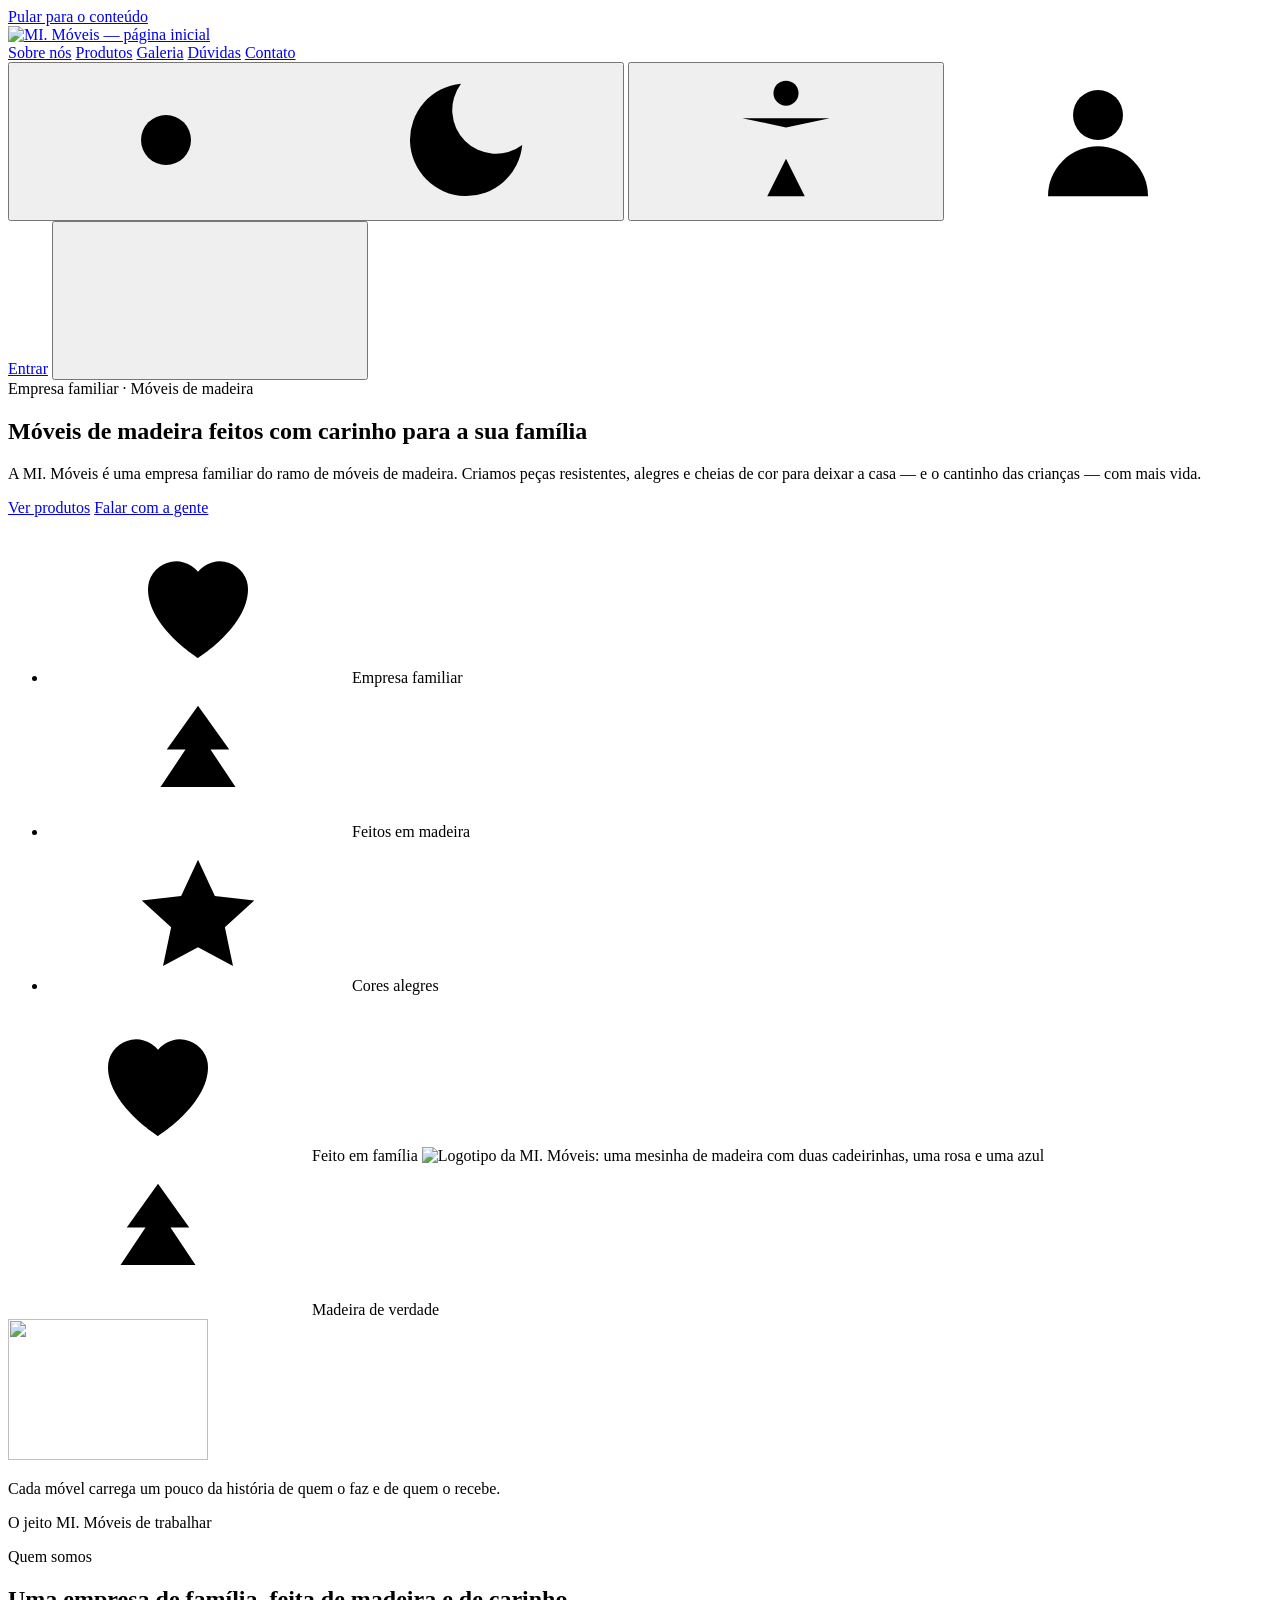
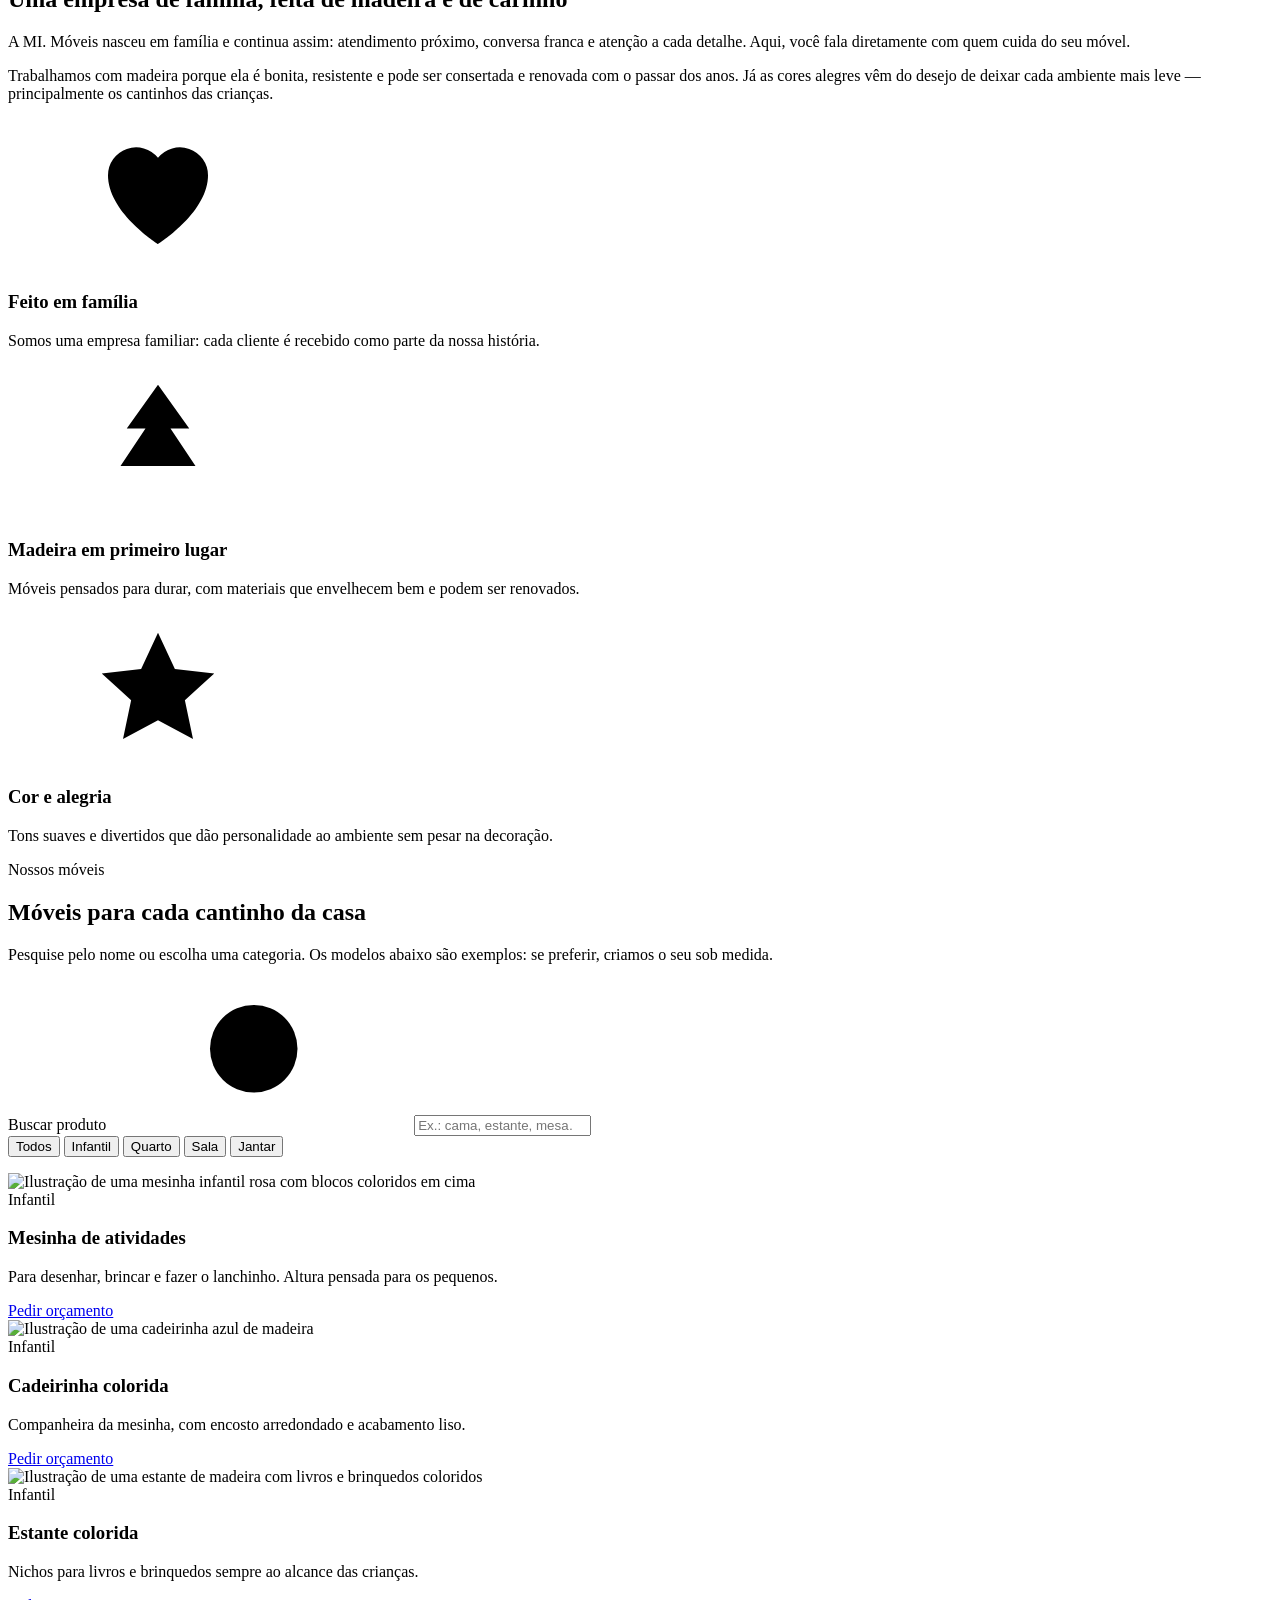
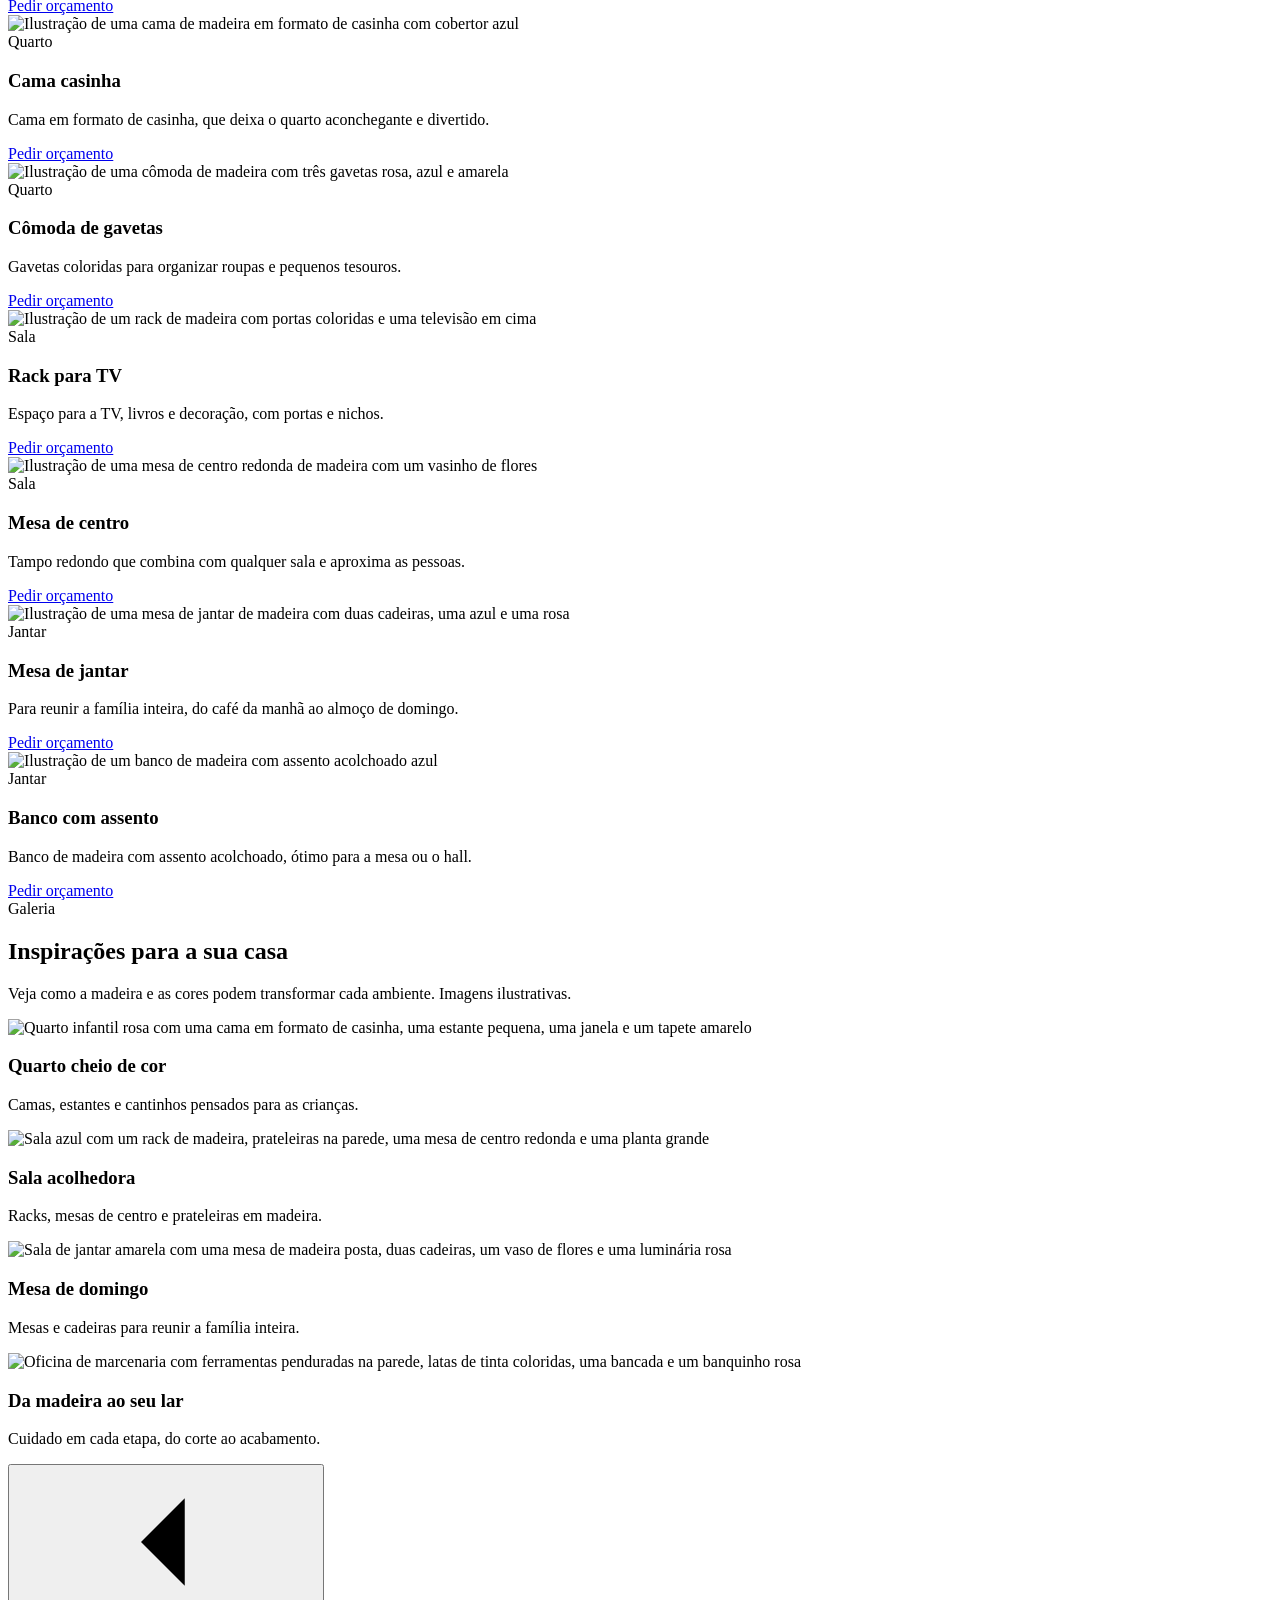
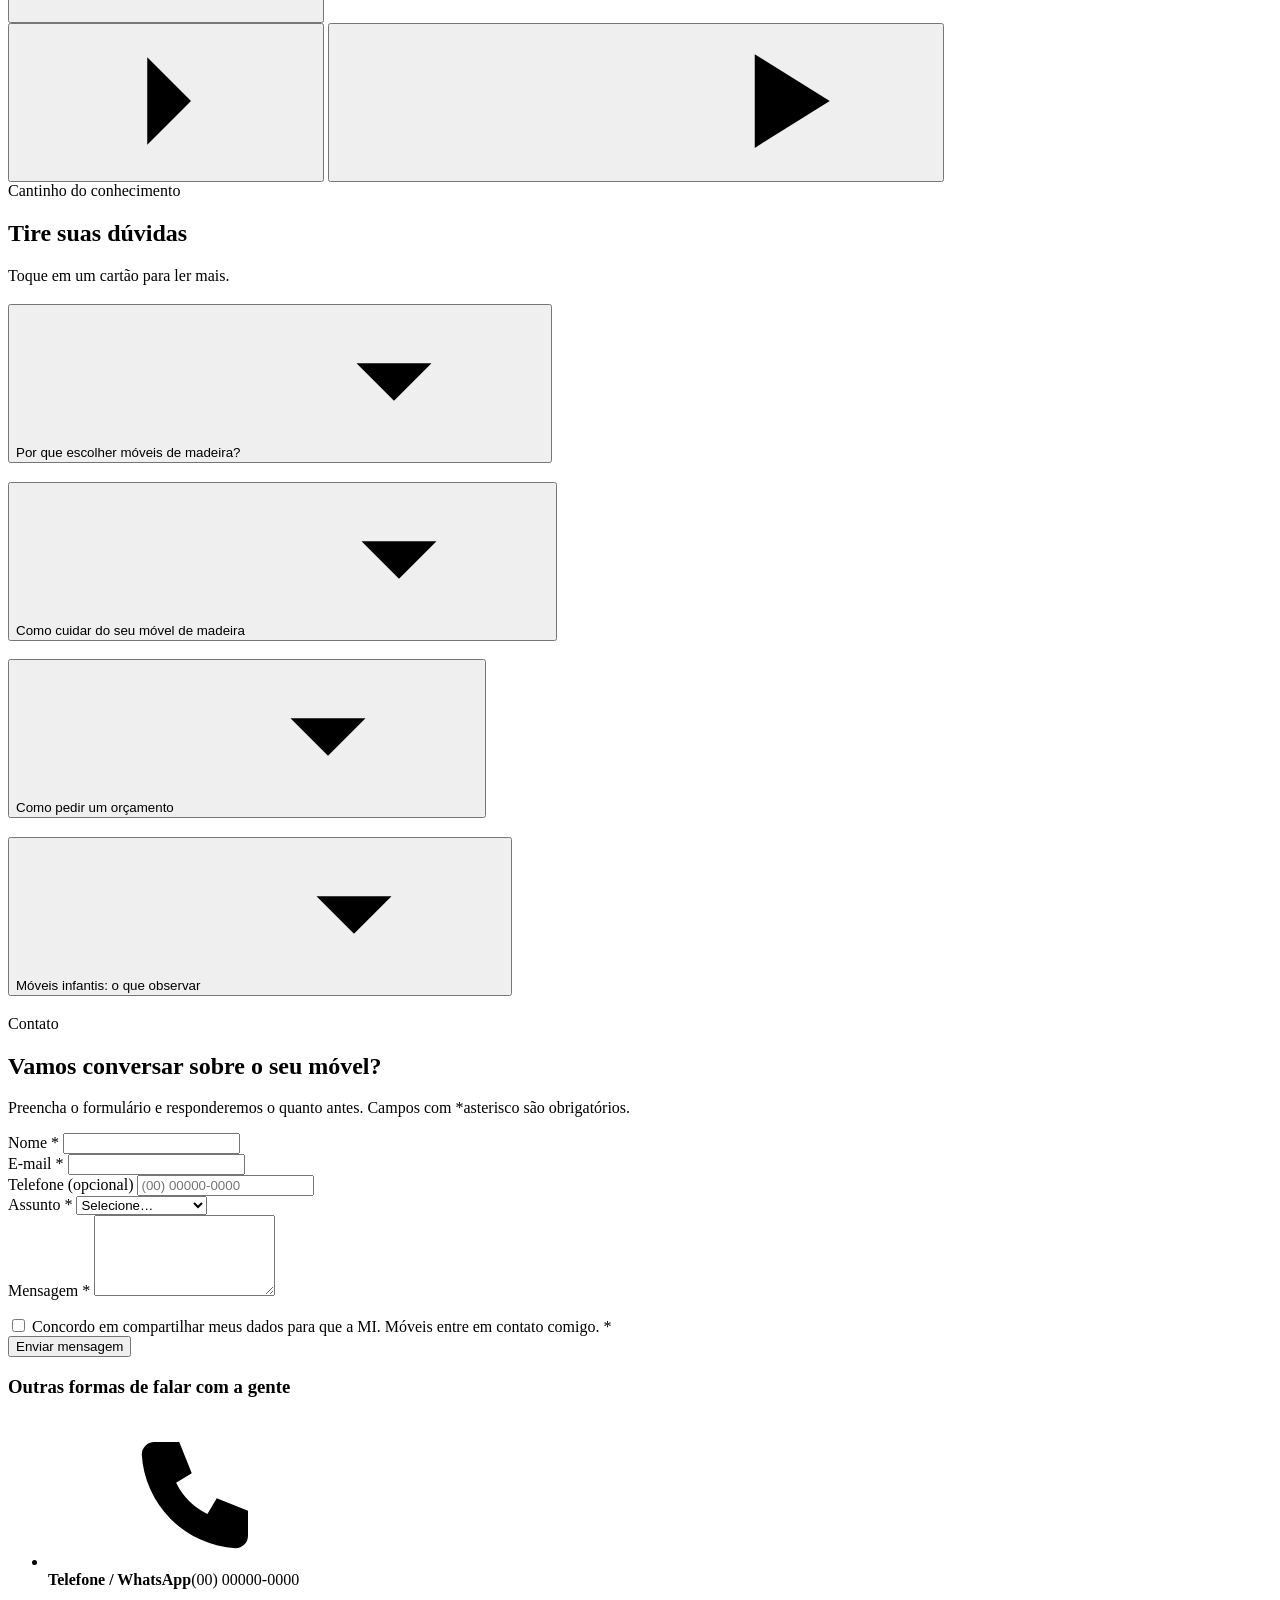
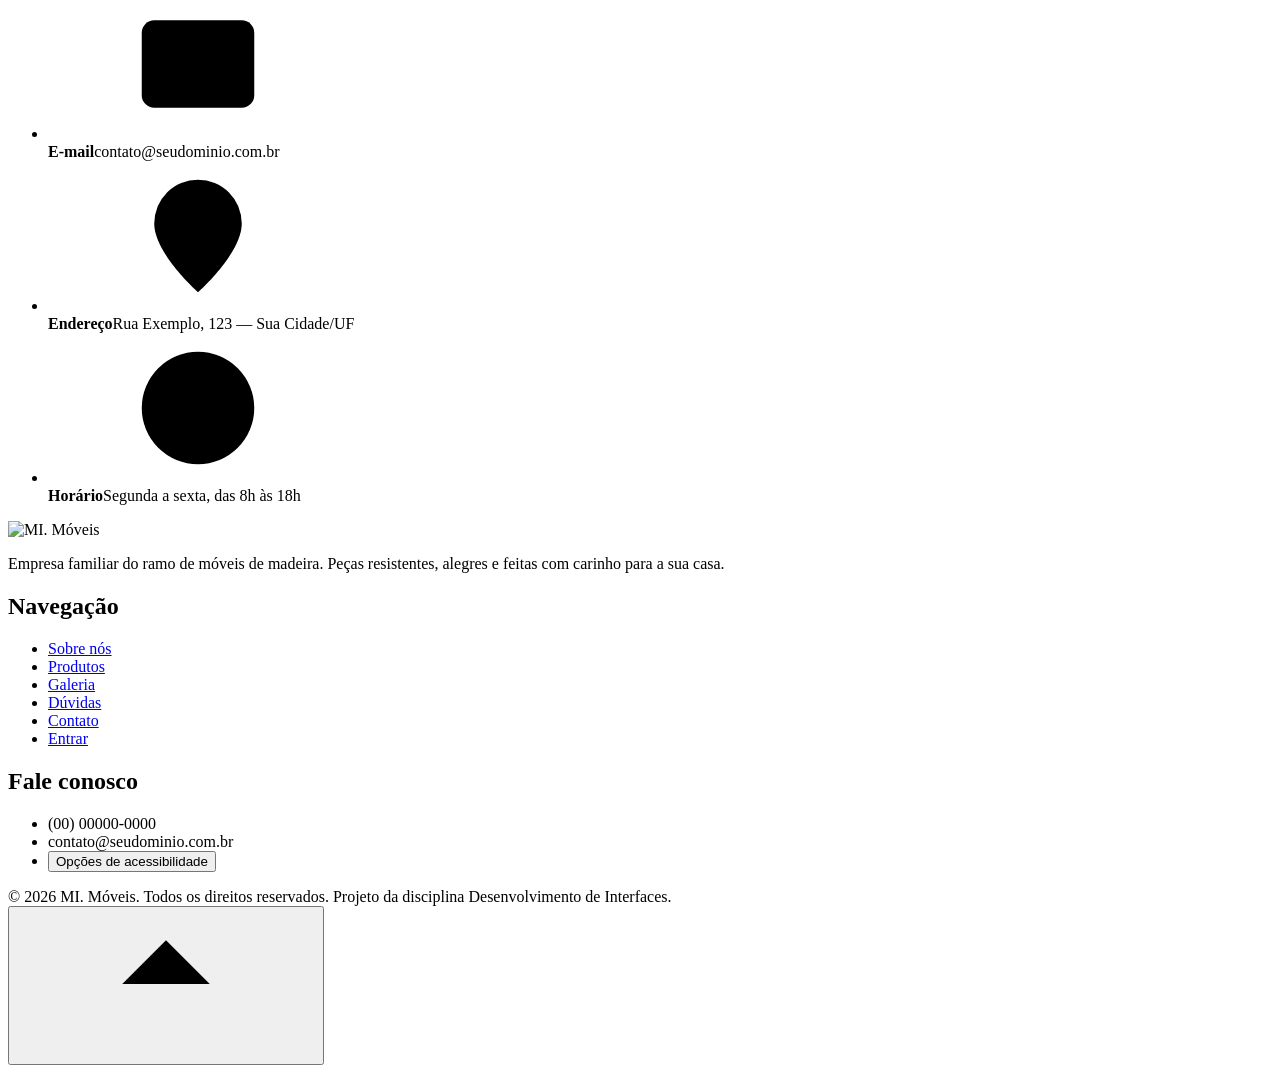
==== index.html @ ebeeb9f2 "feat: adiciona site MI Móveis Co-authored-by: Copilot <223556219+Copilot@users.noreply.github.com>" ====
<!DOCTYPE html>
<html lang="pt-BR" data-theme="light">
<head>
  <meta charset="utf-8">
  <meta name="viewport" content="width=device-width, initial-scale=1">
  <title>MI. Móveis — Móveis de madeira feitos com carinho em família</title>
  <meta name="description" content="MI. Móveis: empresa familiar de móveis de madeira, com peças coloridas e resistentes para a sua casa e para o quarto das crianças.">
  <meta name="theme-color" content="#FFF8EF">
  <link rel="icon" href="assets/favicon.svg" type="image/svg+xml">
  <!-- aplica tema/tamanho salvos antes de pintar a página (evita "piscar") -->
  <script src="js/prefs-init.js"></script>
  <link rel="stylesheet" href="css/style.css">
  <script src="js/main.js" defer></script>
</head>
<body>
  <svg xmlns="http://www.w3.org/2000/svg" style="display:none" aria-hidden="true" focusable="false">
  <symbol id="i-sun" viewBox="0 0 24 24"><circle cx="12" cy="12" r="4"/><path d="M12 2v2M12 20v2M4.93 4.93l1.41 1.41M17.66 17.66l1.41 1.41M2 12h2M20 12h2M4.93 19.07l1.41-1.41M17.66 6.34l1.41-1.41"/></symbol>
  <symbol id="i-moon" viewBox="0 0 24 24"><path d="M21 12.8A9 9 0 1 1 11.2 3a7 7 0 0 0 9.8 9.8z"/></symbol>
  <symbol id="i-access" viewBox="0 0 24 24"><circle cx="12" cy="4.5" r="2"/><path d="M5 8.5l7 1.5 7-1.5M12 10v5M9 21l3-6 3 6"/></symbol>
  <symbol id="i-menu" viewBox="0 0 24 24"><path d="M4 6h16M4 12h16M4 18h16"/></symbol>
  <symbol id="i-x" viewBox="0 0 24 24"><path d="M6 6l12 12M18 6L6 18"/></symbol>
  <symbol id="i-left" viewBox="0 0 24 24"><path d="M15 5l-7 7 7 7"/></symbol>
  <symbol id="i-right" viewBox="0 0 24 24"><path d="M9 5l7 7-7 7"/></symbol>
  <symbol id="i-down" viewBox="0 0 24 24"><path d="M6 9l6 6 6-6"/></symbol>
  <symbol id="i-up" viewBox="0 0 24 24"><path d="M12 19V5M5 12l7-7 7 7"/></symbol>
  <symbol id="i-pause" viewBox="0 0 24 24"><path d="M8 5v14M16 5v14" stroke-width="3"/></symbol>
  <symbol id="i-play" viewBox="0 0 24 24"><path d="M7 4.5l12 7.5-12 7.5z" fill="currentColor"/></symbol>
  <symbol id="i-search" viewBox="0 0 24 24"><circle cx="11" cy="11" r="7"/><path d="M20 20l-4-4"/></symbol>
  <symbol id="i-check" viewBox="0 0 24 24"><circle cx="12" cy="12" r="9"/><path d="M8 12.5l3 3 5-6"/></symbol>
  <symbol id="i-alert" viewBox="0 0 24 24"><circle cx="12" cy="12" r="9"/><path d="M12 7v6M12 16.5v.5"/></symbol>
  <symbol id="i-eye" viewBox="0 0 24 24"><path d="M2 12s4-7 10-7 10 7 10 7-4 7-10 7S2 12 2 12z"/><circle cx="12" cy="12" r="3"/></symbol>
  <symbol id="i-eye-off" viewBox="0 0 24 24"><path d="M3 3l18 18M10.6 5.1A9.7 9.7 0 0 1 12 5c6 0 10 7 10 7a17 17 0 0 1-3.3 4M6.5 6.6A17 17 0 0 0 2 12s4 7 10 7a9.7 9.7 0 0 0 4-.9M9.9 9.9a3 3 0 0 0 4.2 4.2"/></symbol>
  <symbol id="i-mail" viewBox="0 0 24 24"><rect x="3" y="5" width="18" height="14" rx="2"/><path d="M3 7l9 6 9-6"/></symbol>
  <symbol id="i-phone" viewBox="0 0 24 24"><path d="M5 4h4l2 5-2.5 1.5a11 11 0 0 0 5 5L15 13l5 2v4a2 2 0 0 1-2 2A16 16 0 0 1 3 6a2 2 0 0 1 2-2z"/></symbol>
  <symbol id="i-pin" viewBox="0 0 24 24"><path d="M12 21s7-6.2 7-11a7 7 0 0 0-14 0c0 4.8 7 11 7 11z"/><circle cx="12" cy="10" r="2.5"/></symbol>
  <symbol id="i-clock" viewBox="0 0 24 24"><circle cx="12" cy="12" r="9"/><path d="M12 7v5l3 2"/></symbol>
  <symbol id="i-user" viewBox="0 0 24 24"><circle cx="12" cy="8" r="4"/><path d="M4 21a8 8 0 0 1 16 0"/></symbol>
  <symbol id="i-heart" viewBox="0 0 24 24"><path d="M12 20s-8-5-8-11a4.5 4.5 0 0 1 8-2.8A4.5 4.5 0 0 1 20 9c0 6-8 11-8 11z"/></symbol>
  <symbol id="i-tree" viewBox="0 0 24 24"><path d="M12 3l5 7h-3l4 6H6l4-6H7z"/><path d="M12 16v5"/></symbol>
  <symbol id="i-star" viewBox="0 0 24 24"><path d="M12 3l2.7 5.8 6.3.7-4.7 4.3 1.3 6.2L12 17l-5.6 3 1.3-6.2L3 9.5l6.3-.7z"/></symbol>
</svg>

  <a class="skip-link" href="#conteudo">Pular para o conteúdo</a>

  <header class="site-header">
    <div class="container header-inner">
      <a class="brand" href="index.html#inicio"><img src="assets/logo.png" alt="MI. Móveis — página inicial" width="200" height="141"></a>

      <nav id="site-nav" class="nav" aria-label="Principal">
        <a href="#sobre">Sobre nós</a>
        <a href="#produtos">Produtos</a>
        <a href="#galeria">Galeria</a>
        <a href="#duvidas">Dúvidas</a>
        <a href="#contato">Contato</a>
      </nav>

      <div class="header-actions">
        <button type="button" class="icon-btn theme-toggle" data-action="toggle-theme" aria-label="Ativar modo escuro">
          <svg class="icon icon-sun" aria-hidden="true"><use href="#i-sun"/></svg><svg class="icon icon-moon" aria-hidden="true"><use href="#i-moon"/></svg>
        </button>
        <button type="button" class="icon-btn" data-action="open-a11y" aria-haspopup="dialog" aria-label="Abrir painel de acessibilidade"><svg class="icon " aria-hidden="true"><use href="#i-access"/></svg></button>
        <a class="login-link" id="login-link" href="login.html"><svg class="icon " aria-hidden="true"><use href="#i-user"/></svg><span>Entrar</span></a>
        <button type="button" class="icon-btn nav-toggle" data-action="toggle-nav" aria-expanded="false" aria-controls="site-nav" aria-label="Abrir menu"><svg class="icon " aria-hidden="true"><use href="#i-menu"/></svg></button>
      </div>
    </div>
  </header>

  <main id="conteudo" tabindex="-1">

    <!-- ============ HERO ============ -->
    <section class="hero" id="inicio" aria-labelledby="hero-titulo">
      <div class="container hero-grid">
        <div>
          <span class="eyebrow">Empresa familiar · Móveis de madeira</span>
          <h1 id="hero-titulo">Móveis de <span class="c-pink">madeira</span> feitos com carinho para a <span class="c-blue">sua família</span></h1>
          <p class="lead">A MI. Móveis é uma empresa familiar do ramo de móveis de madeira. Criamos peças resistentes, alegres e cheias de cor para deixar a casa — e o cantinho das crianças — com mais vida.</p>
          <div class="hero-actions">
            <a class="btn btn--primary" href="#produtos">Ver produtos</a>
            <a class="btn btn--ghost" href="#contato">Falar com a gente</a>
          </div>
          <ul class="pill-list" aria-label="Nossos diferenciais">
            <li><svg class="icon " aria-hidden="true"><use href="#i-heart"/></svg> Empresa familiar</li>
            <li><svg class="icon " aria-hidden="true"><use href="#i-tree"/></svg> Feitos em madeira</li>
            <li><svg class="icon " aria-hidden="true"><use href="#i-star"/></svg> Cores alegres</li>
          </ul>
        </div>
        <div class="hero-art">
          <span class="hero-chip hero-chip--a" aria-hidden="true"><svg class="icon " aria-hidden="true"><use href="#i-heart"/></svg> Feito em família</span>
          <img src="assets/logo.png" alt="Logotipo da MI. Móveis: uma mesinha de madeira com duas cadeirinhas, uma rosa e uma azul" width="200" height="141">
          <span class="hero-chip hero-chip--b" aria-hidden="true"><svg class="icon " aria-hidden="true"><use href="#i-tree"/></svg> Madeira de verdade</span>
        </div>
      </div>
    </section>

    <!-- ============ SOBRE ============ -->
    <section class="section section--alt" id="sobre" aria-labelledby="sobre-titulo">
      <div class="container">
        <div class="about-grid">
          <div class="about-card">
            <div class="about-card__inner">
              <img src="assets/logo.png" alt="" width="200" height="141">
              <p class="about-card__quote">Cada móvel carrega um pouco da história de quem o faz e de quem o recebe.</p>
              <p class="about-card__who">O jeito MI. Móveis de trabalhar</p>
            </div>
          </div>
          <div>
            <span class="eyebrow">Quem somos</span>
            <h2 id="sobre-titulo">Uma empresa de família, feita de madeira e de carinho</h2>
            <p>A MI. Móveis nasceu em família e continua assim: atendimento próximo, conversa franca e atenção a cada detalhe. Aqui, você fala diretamente com quem cuida do seu móvel.</p>
            <p>Trabalhamos com madeira porque ela é bonita, resistente e pode ser consertada e renovada com o passar dos anos. Já as cores alegres vêm do desejo de deixar cada ambiente mais leve — principalmente os cantinhos das crianças.</p>
          </div>
        </div>

        <div class="grid-3">
          <article class="card value-card">
            <div class="value-icon"><svg class="icon " aria-hidden="true"><use href="#i-heart"/></svg></div>
            <h3>Feito em família</h3>
            <p>Somos uma empresa familiar: cada cliente é recebido como parte da nossa história.</p>
          </article>
          <article class="card value-card">
            <div class="value-icon"><svg class="icon " aria-hidden="true"><use href="#i-tree"/></svg></div>
            <h3>Madeira em primeiro lugar</h3>
            <p>Móveis pensados para durar, com materiais que envelhecem bem e podem ser renovados.</p>
          </article>
          <article class="card value-card">
            <div class="value-icon"><svg class="icon " aria-hidden="true"><use href="#i-star"/></svg></div>
            <h3>Cor e alegria</h3>
            <p>Tons suaves e divertidos que dão personalidade ao ambiente sem pesar na decoração.</p>
          </article>
        </div>
      </div>
    </section>

    <!-- ============ PRODUTOS (busca + abas + cartões) ============ -->
    <section class="section" id="produtos" aria-labelledby="produtos-titulo">
      <div class="container" id="catalogo">
        <div class="section-head">
          <span class="eyebrow">Nossos móveis</span>
          <h2 id="produtos-titulo">Móveis para cada cantinho da casa</h2>
          <p>Pesquise pelo nome ou escolha uma categoria. Os modelos abaixo são exemplos: se preferir, criamos o seu sob medida.</p>
        </div>

        <div class="catalog-tools">
          <div class="search">
            <label for="busca">Buscar produto</label>
            <svg class="icon " aria-hidden="true"><use href="#i-search"/></svg>
            <input id="busca" type="search" placeholder="Ex.: cama, estante, mesa…" autocomplete="off">
          </div>
          <div class="tablist" role="tablist" aria-label="Categorias de produtos">
            <button type="button" role="tab" class="tab" id="aba-todos" data-category="todos" aria-selected="true" aria-controls="catalogo-painel">Todos</button>
            <button type="button" role="tab" class="tab" id="aba-infantil" data-category="infantil" aria-selected="false" aria-controls="catalogo-painel" tabindex="-1">Infantil</button>
            <button type="button" role="tab" class="tab" id="aba-quarto" data-category="quarto" aria-selected="false" aria-controls="catalogo-painel" tabindex="-1">Quarto</button>
            <button type="button" role="tab" class="tab" id="aba-sala" data-category="sala" aria-selected="false" aria-controls="catalogo-painel" tabindex="-1">Sala</button>
            <button type="button" role="tab" class="tab" id="aba-jantar" data-category="jantar" aria-selected="false" aria-controls="catalogo-painel" tabindex="-1">Jantar</button>
          </div>
        </div>

        <p class="results-status" id="resultados" role="status"></p>

        <div id="catalogo-painel" role="tabpanel" aria-labelledby="aba-todos" tabindex="0">
          <div class="product-grid">
          <article class="product" data-category="infantil" data-busca="Mesinha de atividades Infantil mesa criança brincar desenho">
            <div class="product__media"><img src="assets/img/produtos/mesinha-infantil.svg" alt="Ilustração de uma mesinha infantil rosa com blocos coloridos em cima" width="400" height="300" loading="lazy"></div>
            <div class="product__body">
              <span class="badge">Infantil</span>
              <h3>Mesinha de atividades</h3>
              <p>Para desenhar, brincar e fazer o lanchinho. Altura pensada para os pequenos.</p>
              <a class="btn btn--primary btn--sm" href="#contato" data-produto="Mesinha de atividades" aria-label="Pedir orçamento: Mesinha de atividades">Pedir orçamento</a>
            </div>
          </article>

          <article class="product" data-category="infantil" data-busca="Cadeirinha colorida Infantil cadeira criança assento">
            <div class="product__media"><img src="assets/img/produtos/cadeirinha.svg" alt="Ilustração de uma cadeirinha azul de madeira" width="400" height="300" loading="lazy"></div>
            <div class="product__body">
              <span class="badge">Infantil</span>
              <h3>Cadeirinha colorida</h3>
              <p>Companheira da mesinha, com encosto arredondado e acabamento liso.</p>
              <a class="btn btn--primary btn--sm" href="#contato" data-produto="Cadeirinha colorida" aria-label="Pedir orçamento: Cadeirinha colorida">Pedir orçamento</a>
            </div>
          </article>

          <article class="product" data-category="infantil" data-busca="Estante colorida Infantil estante nicho livros brinquedos organizar">
            <div class="product__media"><img src="assets/img/produtos/estante-colorida.svg" alt="Ilustração de uma estante de madeira com livros e brinquedos coloridos" width="400" height="300" loading="lazy"></div>
            <div class="product__body">
              <span class="badge">Infantil</span>
              <h3>Estante colorida</h3>
              <p>Nichos para livros e brinquedos sempre ao alcance das crianças.</p>
              <a class="btn btn--primary btn--sm" href="#contato" data-produto="Estante colorida" aria-label="Pedir orçamento: Estante colorida">Pedir orçamento</a>
            </div>
          </article>

          <article class="product" data-category="quarto" data-busca="Cama casinha Quarto cama montessori casinha dormir quarto">
            <div class="product__media"><img src="assets/img/produtos/cama-casinha.svg" alt="Ilustração de uma cama de madeira em formato de casinha com cobertor azul" width="400" height="300" loading="lazy"></div>
            <div class="product__body">
              <span class="badge badge--yellow">Quarto</span>
              <h3>Cama casinha</h3>
              <p>Cama em formato de casinha, que deixa o quarto aconchegante e divertido.</p>
              <a class="btn btn--primary btn--sm" href="#contato" data-produto="Cama casinha" aria-label="Pedir orçamento: Cama casinha">Pedir orçamento</a>
            </div>
          </article>

          <article class="product" data-category="quarto" data-busca="Cômoda de gavetas Quarto comoda gavetas guardar roupas">
            <div class="product__media"><img src="assets/img/produtos/comoda.svg" alt="Ilustração de uma cômoda de madeira com três gavetas rosa, azul e amarela" width="400" height="300" loading="lazy"></div>
            <div class="product__body">
              <span class="badge badge--yellow">Quarto</span>
              <h3>Cômoda de gavetas</h3>
              <p>Gavetas coloridas para organizar roupas e pequenos tesouros.</p>
              <a class="btn btn--primary btn--sm" href="#contato" data-produto="Cômoda de gavetas" aria-label="Pedir orçamento: Cômoda de gavetas">Pedir orçamento</a>
            </div>
          </article>

          <article class="product" data-category="sala" data-busca="Rack para TV Sala rack televisao tv sala nichos">
            <div class="product__media"><img src="assets/img/produtos/rack-tv.svg" alt="Ilustração de um rack de madeira com portas coloridas e uma televisão em cima" width="400" height="300" loading="lazy"></div>
            <div class="product__body">
              <span class="badge badge--blue">Sala</span>
              <h3>Rack para TV</h3>
              <p>Espaço para a TV, livros e decoração, com portas e nichos.</p>
              <a class="btn btn--primary btn--sm" href="#contato" data-produto="Rack para TV" aria-label="Pedir orçamento: Rack para TV">Pedir orçamento</a>
            </div>
          </article>

          <article class="product" data-category="sala" data-busca="Mesa de centro Sala mesa centro redonda sala">
            <div class="product__media"><img src="assets/img/produtos/mesa-de-centro.svg" alt="Ilustração de uma mesa de centro redonda de madeira com um vasinho de flores" width="400" height="300" loading="lazy"></div>
            <div class="product__body">
              <span class="badge badge--blue">Sala</span>
              <h3>Mesa de centro</h3>
              <p>Tampo redondo que combina com qualquer sala e aproxima as pessoas.</p>
              <a class="btn btn--primary btn--sm" href="#contato" data-produto="Mesa de centro" aria-label="Pedir orçamento: Mesa de centro">Pedir orçamento</a>
            </div>
          </article>

          <article class="product" data-category="jantar" data-busca="Mesa de jantar Jantar mesa jantar cadeiras familia refeicao">
            <div class="product__media"><img src="assets/img/produtos/mesa-de-jantar.svg" alt="Ilustração de uma mesa de jantar de madeira com duas cadeiras, uma azul e uma rosa" width="400" height="300" loading="lazy"></div>
            <div class="product__body">
              <span class="badge badge--yellow">Jantar</span>
              <h3>Mesa de jantar</h3>
              <p>Para reunir a família inteira, do café da manhã ao almoço de domingo.</p>
              <a class="btn btn--primary btn--sm" href="#contato" data-produto="Mesa de jantar" aria-label="Pedir orçamento: Mesa de jantar">Pedir orçamento</a>
            </div>
          </article>

          <article class="product" data-category="jantar" data-busca="Banco com assento Jantar banco banqueta assento hall">
            <div class="product__media"><img src="assets/img/produtos/banco.svg" alt="Ilustração de um banco de madeira com assento acolchoado azul" width="400" height="300" loading="lazy"></div>
            <div class="product__body">
              <span class="badge badge--yellow">Jantar</span>
              <h3>Banco com assento</h3>
              <p>Banco de madeira com assento acolchoado, ótimo para a mesa ou o hall.</p>
              <a class="btn btn--primary btn--sm" href="#contato" data-produto="Banco com assento" aria-label="Pedir orçamento: Banco com assento">Pedir orçamento</a>
            </div>
          </article>
          </div>
          <div class="empty" id="vazio" hidden>
            <h3>Nenhum produto encontrado</h3>
            <p>Tente outra palavra ou volte a mostrar todas as categorias.</p>
            <button type="button" class="btn btn--ghost" id="limpar-filtros">Limpar busca e filtros</button>
          </div>
        </div>
      </div>
    </section>

    <!-- ============ GALERIA (carrossel) ============ -->
    <section class="section section--alt" id="galeria" aria-labelledby="galeria-titulo">
      <div class="container">
        <div class="section-head">
          <span class="eyebrow">Galeria</span>
          <h2 id="galeria-titulo">Inspirações para a sua casa</h2>
          <p>Veja como a madeira e as cores podem transformar cada ambiente. Imagens ilustrativas.</p>
        </div>

        <div class="carousel" id="carrossel" role="region" aria-roledescription="carrossel" aria-label="Inspirações de ambientes">
          <div class="carousel__viewport">
            <div class="carousel__track" id="carrossel-slides" aria-live="off">
          <div class="carousel__slide" role="group" aria-roledescription="slide" aria-label="1 de 4">
            <img src="assets/img/galeria/quarto.svg" alt="Quarto infantil rosa com uma cama em formato de casinha, uma estante pequena, uma janela e um tapete amarelo" width="1200" height="600">
            <div class="carousel__caption"><h3>Quarto cheio de cor</h3><p>Camas, estantes e cantinhos pensados para as crianças.</p></div>
          </div>

          <div class="carousel__slide" role="group" aria-roledescription="slide" aria-label="2 de 4">
            <img src="assets/img/galeria/sala.svg" alt="Sala azul com um rack de madeira, prateleiras na parede, uma mesa de centro redonda e uma planta grande" width="1200" height="600" loading="lazy">
            <div class="carousel__caption"><h3>Sala acolhedora</h3><p>Racks, mesas de centro e prateleiras em madeira.</p></div>
          </div>

          <div class="carousel__slide" role="group" aria-roledescription="slide" aria-label="3 de 4">
            <img src="assets/img/galeria/jantar.svg" alt="Sala de jantar amarela com uma mesa de madeira posta, duas cadeiras, um vaso de flores e uma luminária rosa" width="1200" height="600" loading="lazy">
            <div class="carousel__caption"><h3>Mesa de domingo</h3><p>Mesas e cadeiras para reunir a família inteira.</p></div>
          </div>

          <div class="carousel__slide" role="group" aria-roledescription="slide" aria-label="4 de 4">
            <img src="assets/img/galeria/oficina.svg" alt="Oficina de marcenaria com ferramentas penduradas na parede, latas de tinta coloridas, uma bancada e um banquinho rosa" width="1200" height="600" loading="lazy">
            <div class="carousel__caption"><h3>Da madeira ao seu lar</h3><p>Cuidado em cada etapa, do corte ao acabamento.</p></div>
          </div>
            </div>
          </div>
          <div class="carousel__controls">
            <button type="button" class="icon-btn" data-car="prev" aria-controls="carrossel-slides" aria-label="Slide anterior"><svg class="icon " aria-hidden="true"><use href="#i-left"/></svg></button>
            <div class="dots" role="group" aria-label="Escolher slide"></div>
            <button type="button" class="icon-btn" data-car="next" aria-controls="carrossel-slides" aria-label="Próximo slide"><svg class="icon " aria-hidden="true"><use href="#i-right"/></svg></button>
            <button type="button" class="icon-btn" data-car="toggle" aria-label="Pausar a troca automática de imagens"><svg class="icon icon-pause" aria-hidden="true"><use href="#i-pause"/></svg><svg class="icon icon-play" aria-hidden="true"><use href="#i-play"/></svg></button>
          </div>
        </div>
      </div>
    </section>

    <!-- ============ DÚVIDAS (cartões explicativos) ============ -->
    <section class="section" id="duvidas" aria-labelledby="duvidas-titulo">
      <div class="container">
        <div class="section-head">
          <span class="eyebrow">Cantinho do conhecimento</span>
          <h2 id="duvidas-titulo">Tire suas dúvidas</h2>
          <p>Toque em um cartão para ler mais.</p>
        </div>
        <div class="explain-grid">
          <article class="explain">
            <h3><button type="button" class="explain__btn" id="ex1-btn" aria-expanded="false" aria-controls="ex1">Por que escolher móveis de madeira? <svg class="icon " aria-hidden="true"><use href="#i-down"/></svg></button></h3>
            <div class="explain__panel" id="ex1" role="region" aria-labelledby="ex1-btn" hidden>
              <p>A madeira é um material resistente e, com os cuidados certos, dura muitos anos. Ao contrário de peças descartáveis, um móvel de madeira pode ser lixado, pintado de novo e consertado — por isso acompanha a família por muito tempo.</p>
              <p>Vale sempre perguntar a origem da madeira e preferir fornecedores com procedência legal ou certificação.</p>
            </div>
          </article>
          <article class="explain">
            <h3><button type="button" class="explain__btn" id="ex2-btn" aria-expanded="false" aria-controls="ex2">Como cuidar do seu móvel de madeira <svg class="icon " aria-hidden="true"><use href="#i-down"/></svg></button></h3>
            <div class="explain__panel" id="ex2" role="region" aria-labelledby="ex2-btn" hidden>
              <ul>
                <li>Limpe com um pano macio levemente úmido e seque em seguida.</li>
                <li>Evite produtos abrasivos e excesso de água.</li>
                <li>Mantenha longe de sol direto por muito tempo e de fontes de calor.</li>
                <li>Use apoios sob objetos quentes, molhados ou pesados.</li>
              </ul>
            </div>
          </article>
          <article class="explain">
            <h3><button type="button" class="explain__btn" id="ex3-btn" aria-expanded="false" aria-controls="ex3">Como pedir um orçamento <svg class="icon " aria-hidden="true"><use href="#i-down"/></svg></button></h3>
            <div class="explain__panel" id="ex3" role="region" aria-labelledby="ex3-btn" hidden>
              <ol>
                <li>Escolha um modelo ou conte a sua ideia.</li>
                <li>Envie as medidas do espaço e as cores que você gosta.</li>
                <li>Receba a proposta com prazo e valores.</li>
                <li>Aprovou? Combinamos a produção e a entrega.</li>
              </ol>
              <p>Use o formulário da seção <a href="#contato">Contato</a>.</p>
            </div>
          </article>
          <article class="explain">
            <h3><button type="button" class="explain__btn" id="ex4-btn" aria-expanded="false" aria-controls="ex4">Móveis infantis: o que observar <svg class="icon " aria-hidden="true"><use href="#i-down"/></svg></button></h3>
            <div class="explain__panel" id="ex4" role="region" aria-labelledby="ex4-btn" hidden>
              <ul>
                <li>Cantos arredondados e superfícies bem lixadas.</li>
                <li>Estabilidade: o móvel não pode balançar nem tombar com facilidade.</li>
                <li>Altura adequada ao tamanho e à idade da criança.</li>
                <li>Informe-se sobre os acabamentos usados e siga a faixa etária indicada pelo fabricante.</li>
              </ul>
            </div>
          </article>
        </div>
      </div>
    </section>

    <!-- ============ CONTATO (formulário) ============ -->
    <section class="section section--alt" id="contato" aria-labelledby="contato-titulo">
      <div class="container">
        <div class="section-head">
          <span class="eyebrow">Contato</span>
          <h2 id="contato-titulo">Vamos conversar sobre o seu móvel?</h2>
          <p>Preencha o formulário e responderemos o quanto antes. Campos com <span class="req" aria-hidden="true">*</span><span class="sr-only">asterisco</span> são obrigatórios.</p>
        </div>

        <div class="form-grid">
          <div class="card">
            <form id="form-contato" novalidate data-endpoint="" aria-labelledby="contato-titulo">
              <div class="form-summary" role="alert" tabindex="-1" hidden></div>

              <div class="form-row">
                <div class="field">
                  <label for="nome">Nome <span class="req" aria-hidden="true">*</span></label>
                  <input id="nome" name="nome" type="text" autocomplete="name" required aria-required="true">
                </div>
                <div class="field">
                  <label for="email">E-mail <span class="req" aria-hidden="true">*</span></label>
                  <input id="email" name="email" type="email" autocomplete="email" inputmode="email" required aria-required="true">
                </div>
              </div>

              <div class="form-row">
                <div class="field">
                  <label for="telefone">Telefone (opcional)</label>
                  <input id="telefone" name="telefone" type="tel" autocomplete="tel" inputmode="tel" placeholder="(00) 00000-0000">
                </div>
                <div class="field">
                  <label for="assunto">Assunto <span class="req" aria-hidden="true">*</span></label>
                  <select id="assunto" name="assunto" required aria-required="true">
                    <option value="">Selecione…</option>
                    <option value="orcamento">Pedir orçamento</option>
                    <option value="sob-medida">Móvel sob medida</option>
                    <option value="duvida">Tirar uma dúvida</option>
                    <option value="outro">Outro assunto</option>
                  </select>
                </div>
              </div>

              <div class="field">
                <label for="mensagem">Mensagem <span class="req" aria-hidden="true">*</span></label>
                <textarea id="mensagem" name="mensagem" rows="5" maxlength="600" required aria-required="true" aria-describedby="contador"></textarea>
                <p class="counter" id="contador"></p>
              </div>

              <div class="field">
                <div class="check">
                  <input id="consentimento" name="consentimento" type="checkbox" required aria-required="true">
                  <label for="consentimento">Concordo em compartilhar meus dados para que a MI. Móveis entre em contato comigo. <span class="req" aria-hidden="true">*</span></label>
                </div>
              </div>

              <button type="submit" class="btn btn--primary btn--block">Enviar mensagem</button>
            </form>

            <div class="form-success" id="contato-sucesso" role="status" hidden>
              <h3 tabindex="-1"><svg class="icon " aria-hidden="true"><use href="#i-check"/></svg> Mensagem enviada!</h3>
              <p>Obrigado, <strong id="sucesso-nome"></strong>! Recebemos o seu contato e responderemos em breve.</p>
              <p><small>Modo demonstração: nenhum dado foi enviado para um servidor.</small></p>
              <button type="button" class="btn btn--ghost" id="novo-contato">Enviar outra mensagem</button>
            </div>
          </div>

          <aside class="card" aria-label="Outras formas de contato">
            <h3>Outras formas de falar com a gente</h3>
            <ul class="info-list">
              <li><svg class="icon " aria-hidden="true"><use href="#i-phone"/></svg><div><strong>Telefone / WhatsApp</strong>(00) 00000-0000</div></li>
              <li><svg class="icon " aria-hidden="true"><use href="#i-mail"/></svg><div><strong>E-mail</strong>contato@seudominio.com.br</div></li>
              <li><svg class="icon " aria-hidden="true"><use href="#i-pin"/></svg><div><strong>Endereço</strong>Rua Exemplo, 123 — Sua Cidade/UF</div></li>
              <li><svg class="icon " aria-hidden="true"><use href="#i-clock"/></svg><div><strong>Horário</strong>Segunda a sexta, das 8h às 18h</div></li>
            </ul>
          </aside>
        </div>
      </div>
    </section>
  </main>

  <!-- ============ RODAPÉ ============ -->
  <footer class="site-footer">
    <div class="container footer-grid">
      <div>
        <div class="footer-logo"><img src="assets/logo.png" alt="MI. Móveis" width="200" height="141"></div>
        <p>Empresa familiar do ramo de móveis de madeira. Peças resistentes, alegres e feitas com carinho para a sua casa.</p>
      </div>
      <nav aria-label="Rodapé">
        <h2>Navegação</h2>
        <ul>
          <li><a class="footer-link" href="#sobre">Sobre nós</a></li>
          <li><a class="footer-link" href="#produtos">Produtos</a></li>
          <li><a class="footer-link" href="#galeria">Galeria</a></li>
          <li><a class="footer-link" href="#duvidas">Dúvidas</a></li>
          <li><a class="footer-link" href="#contato">Contato</a></li>
          <li><a class="footer-link" href="login.html">Entrar</a></li>
        </ul>
      </nav>
      <div>
        <h2>Fale conosco</h2>
        <ul>
          <li>(00) 00000-0000</li>
          <li>contato@seudominio.com.br</li>
          <li><button type="button" class="footer-btn" data-action="open-a11y">Opções de acessibilidade</button></li>
        </ul>
      </div>
    </div>
    <div class="container footer-bottom">
      <span>© <span id="ano">2026</span> MI. Móveis. Todos os direitos reservados.</span>
      <span>Projeto da disciplina Desenvolvimento de Interfaces.</span>
    </div>
  </footer>

  <button type="button" class="icon-btn to-top" aria-label="Voltar ao topo"><svg class="icon " aria-hidden="true"><use href="#i-up"/></svg></button>
</body>
</html>
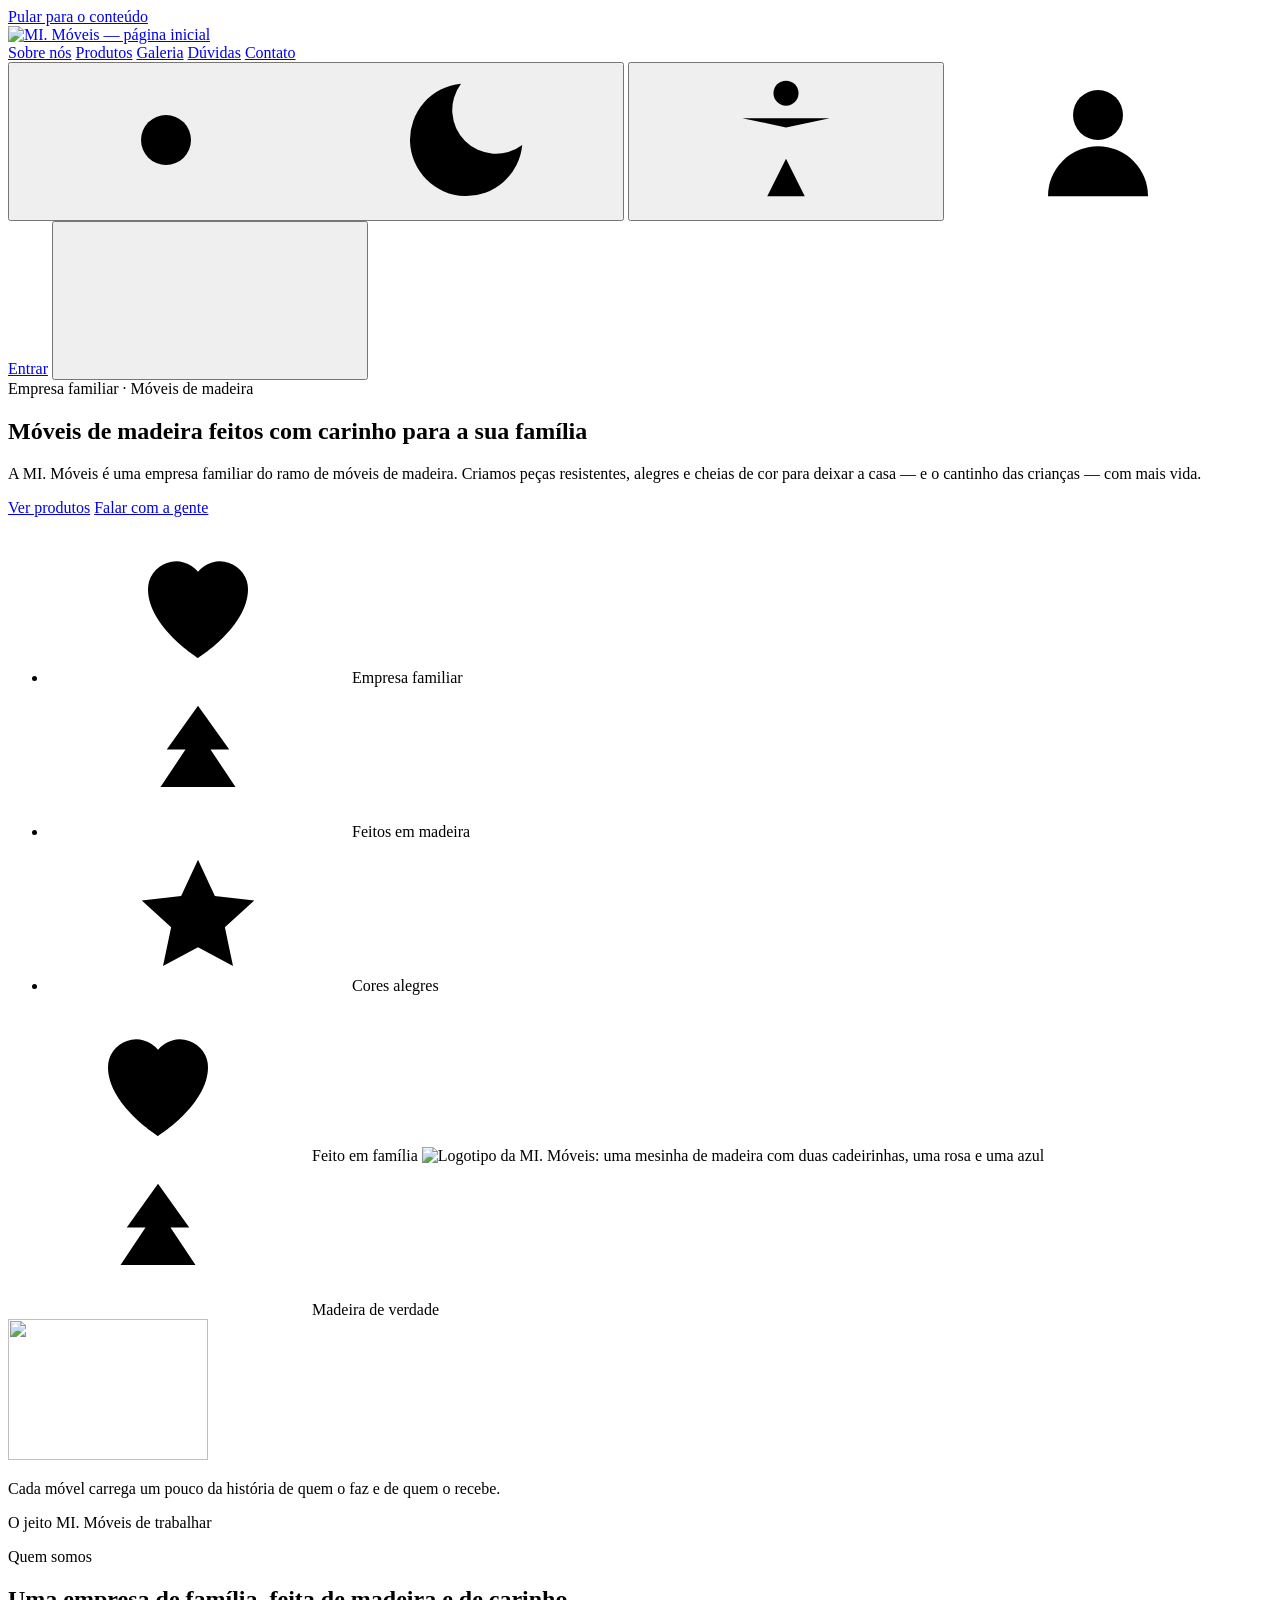
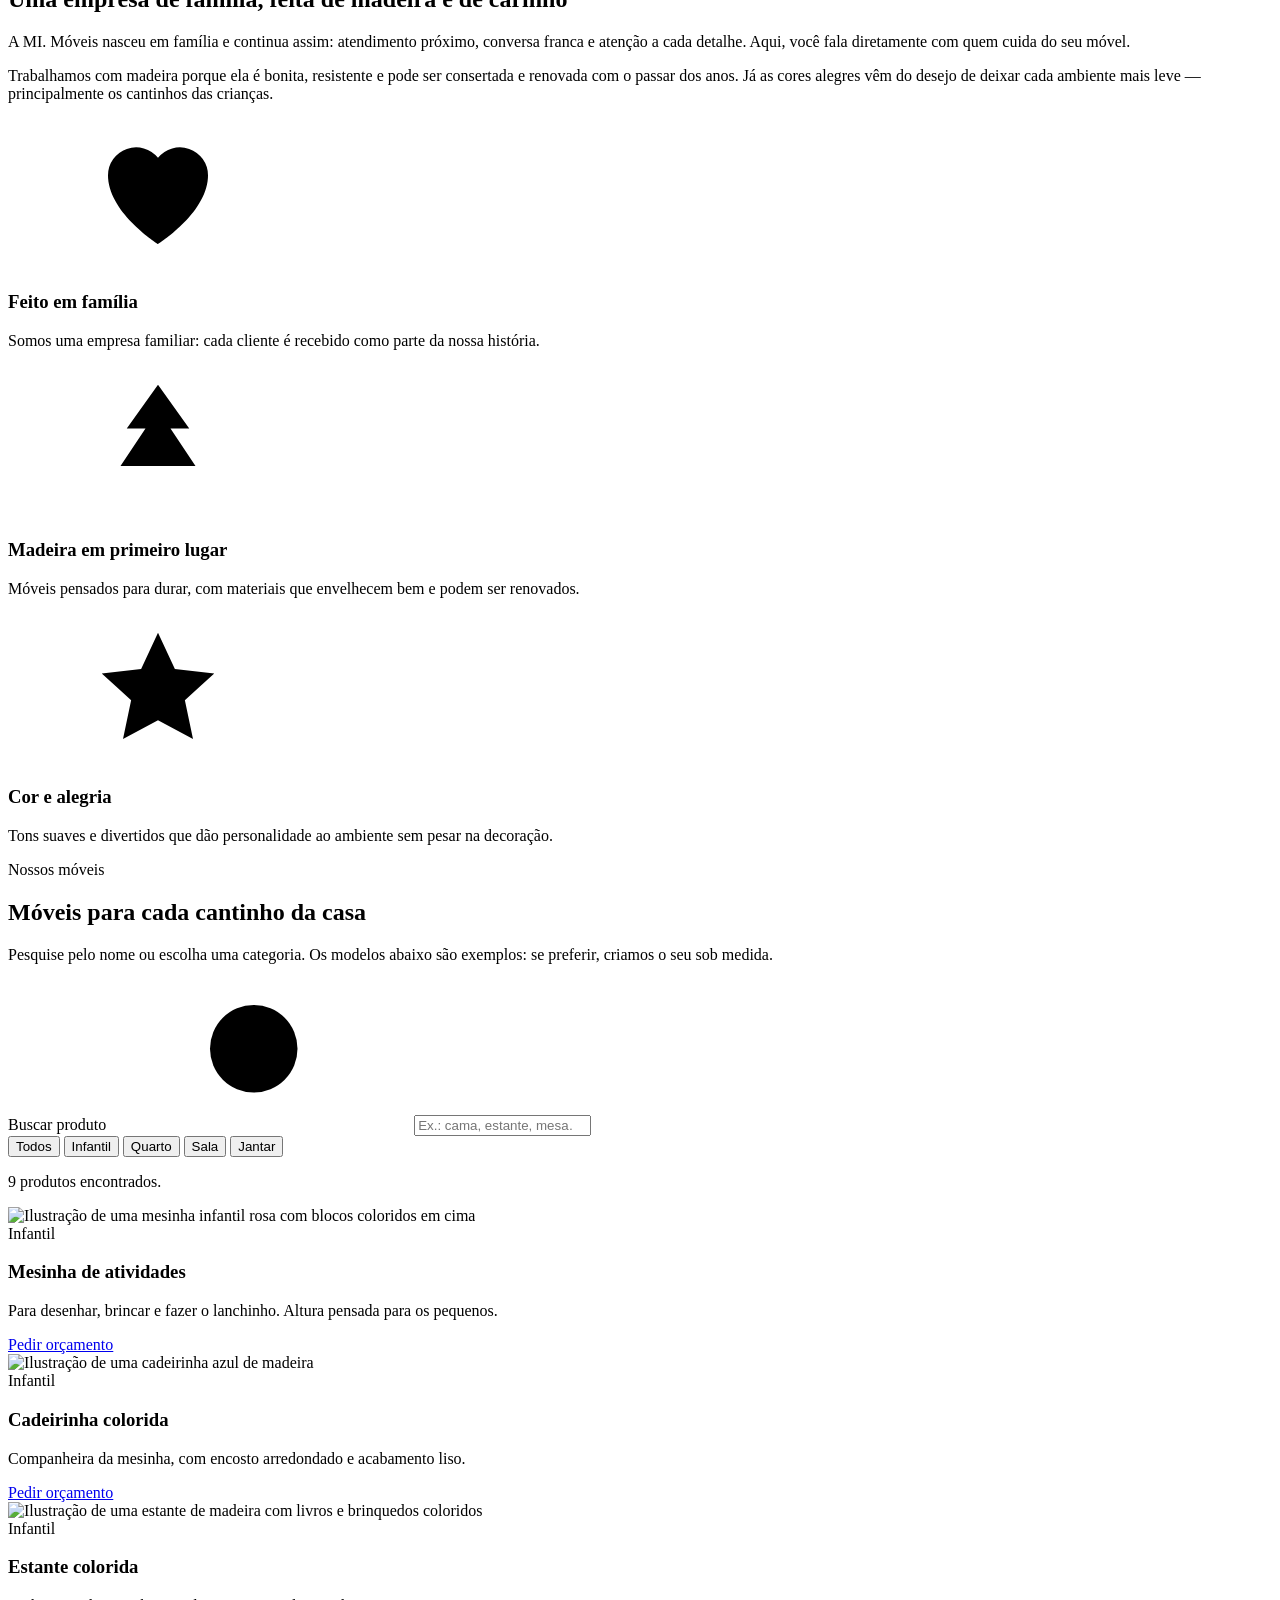
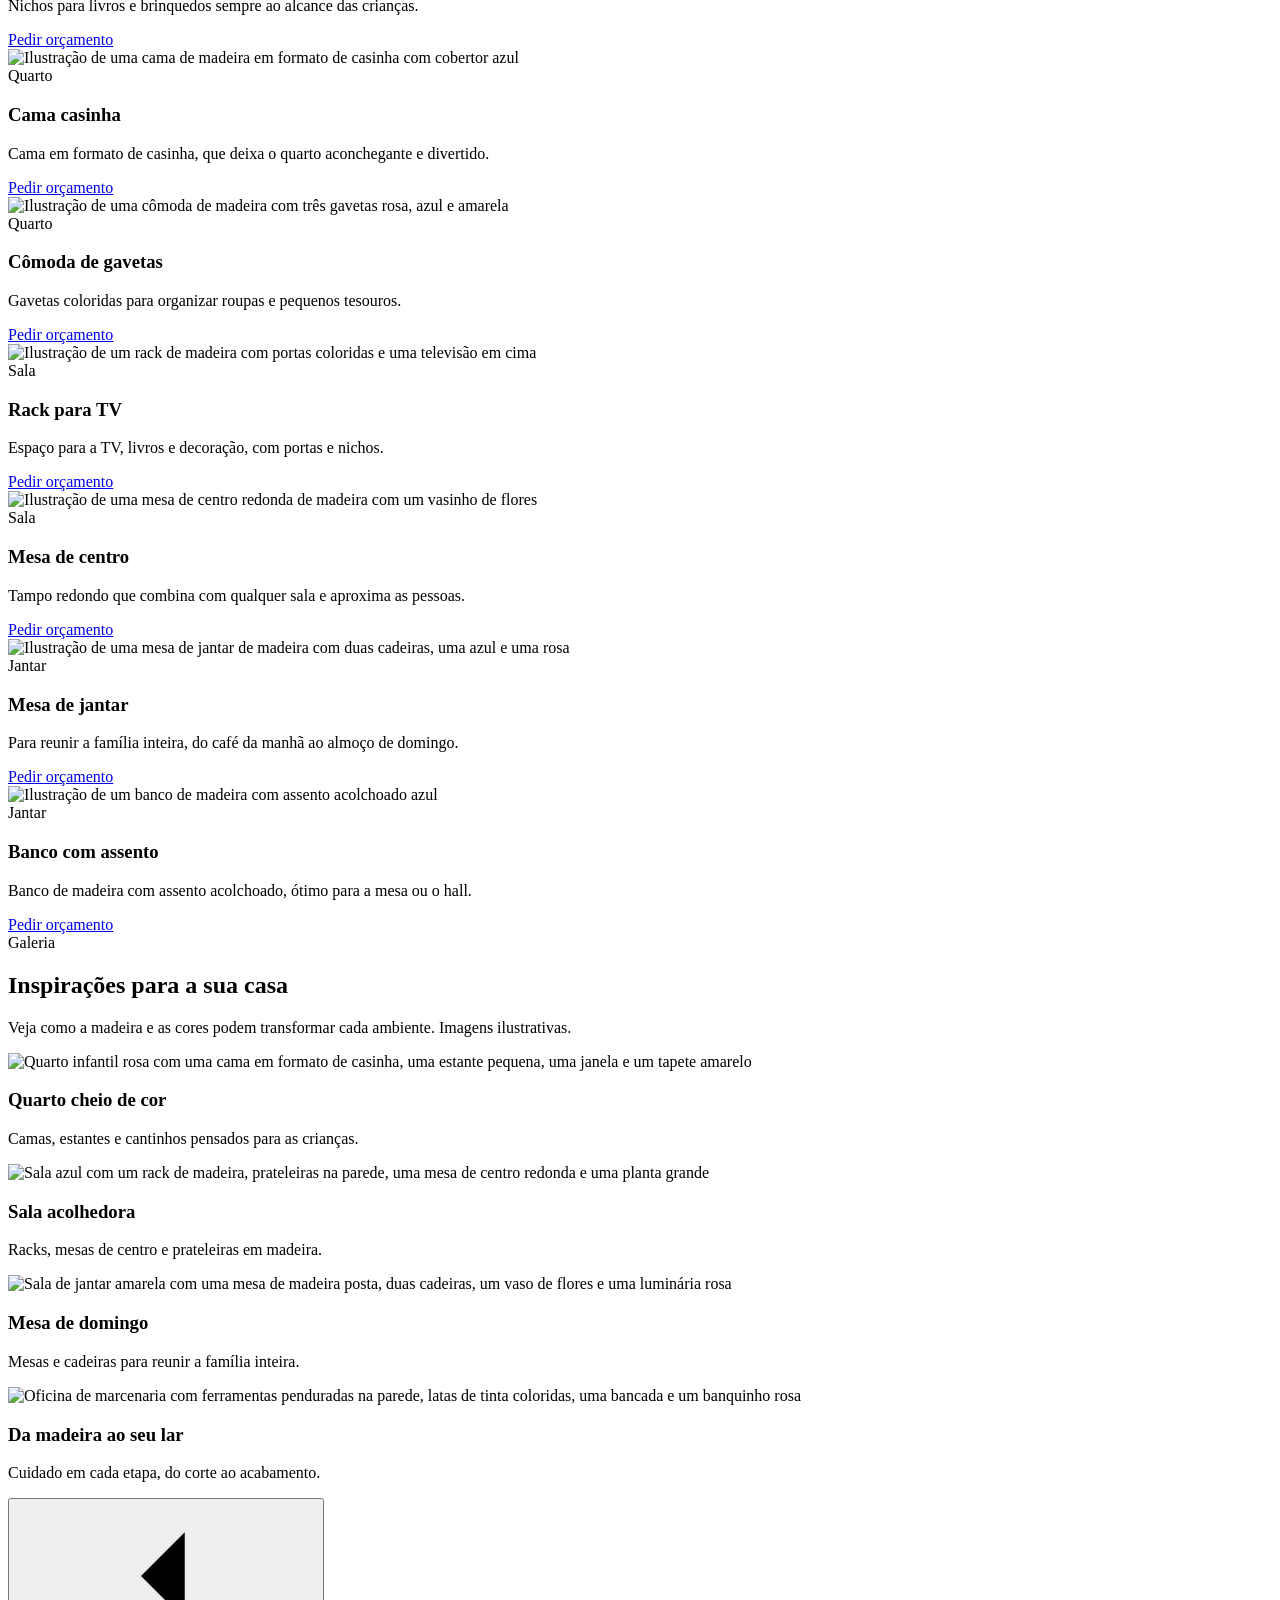
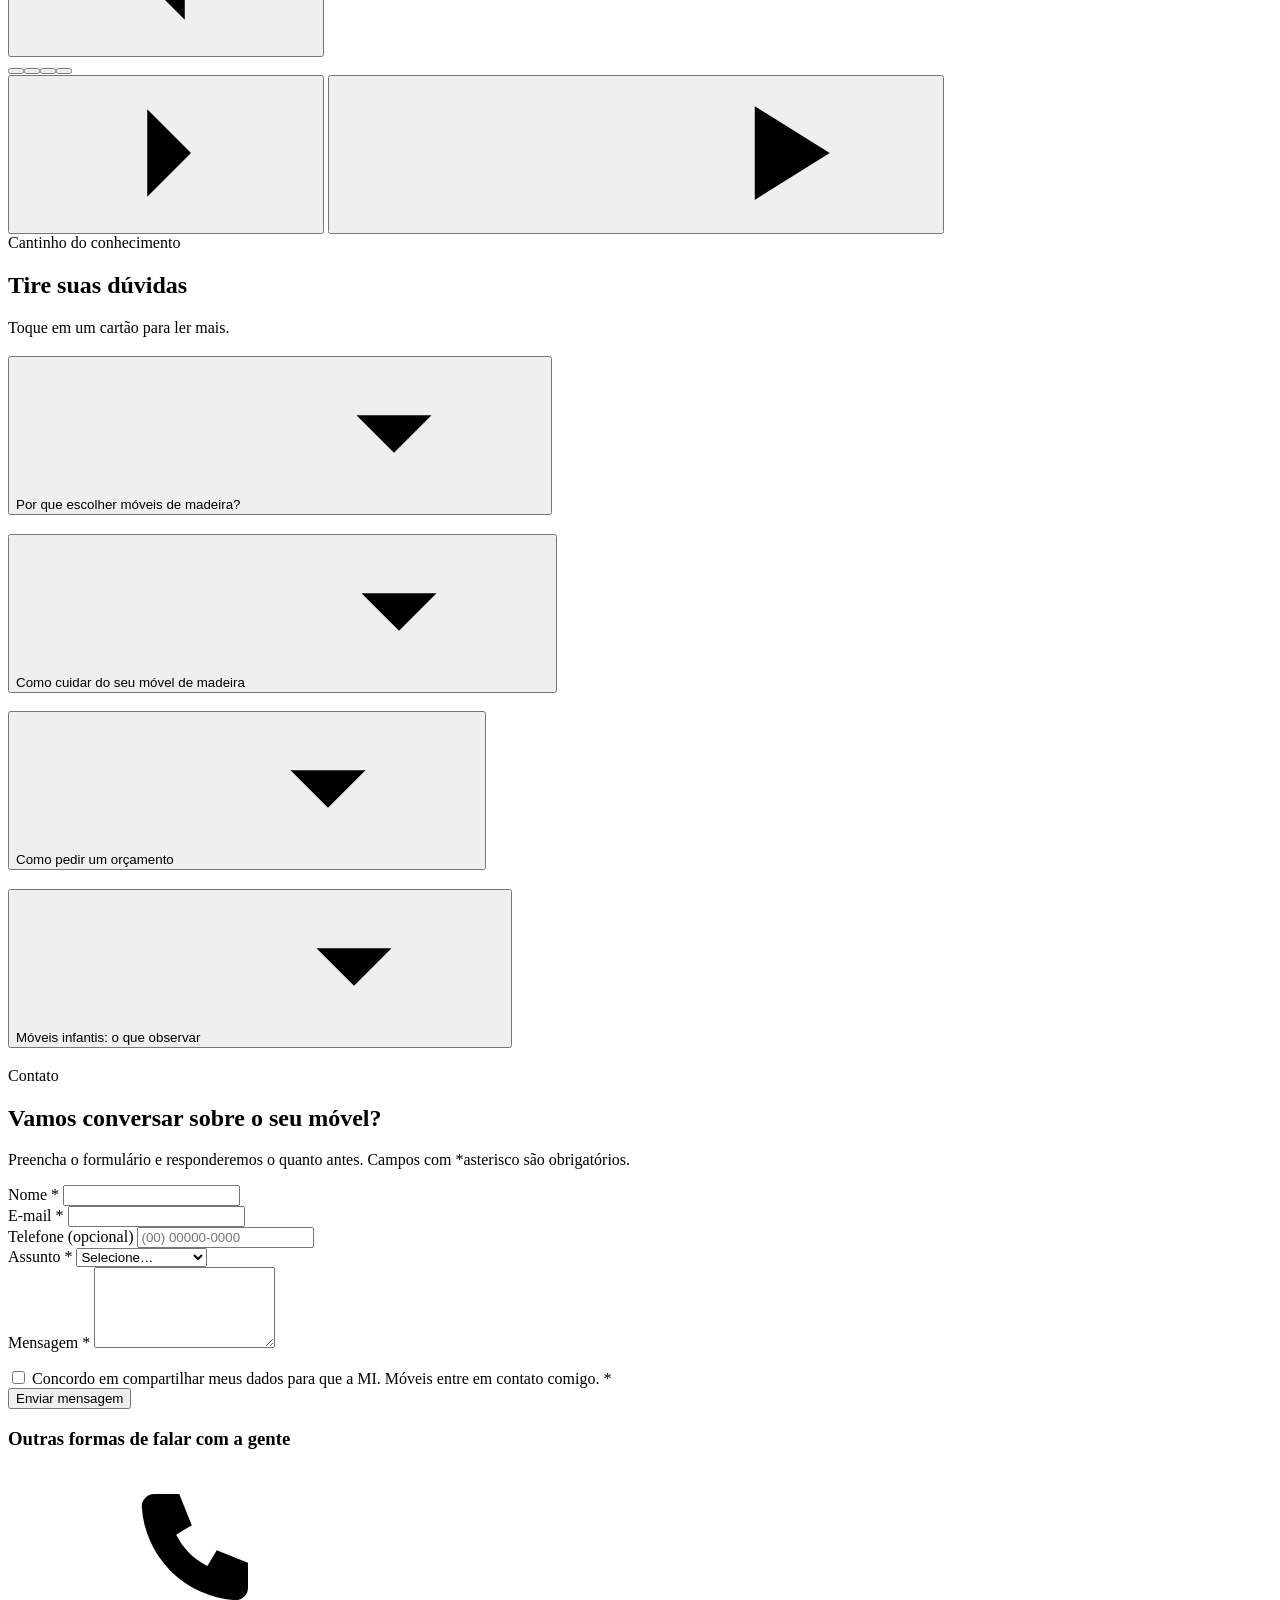
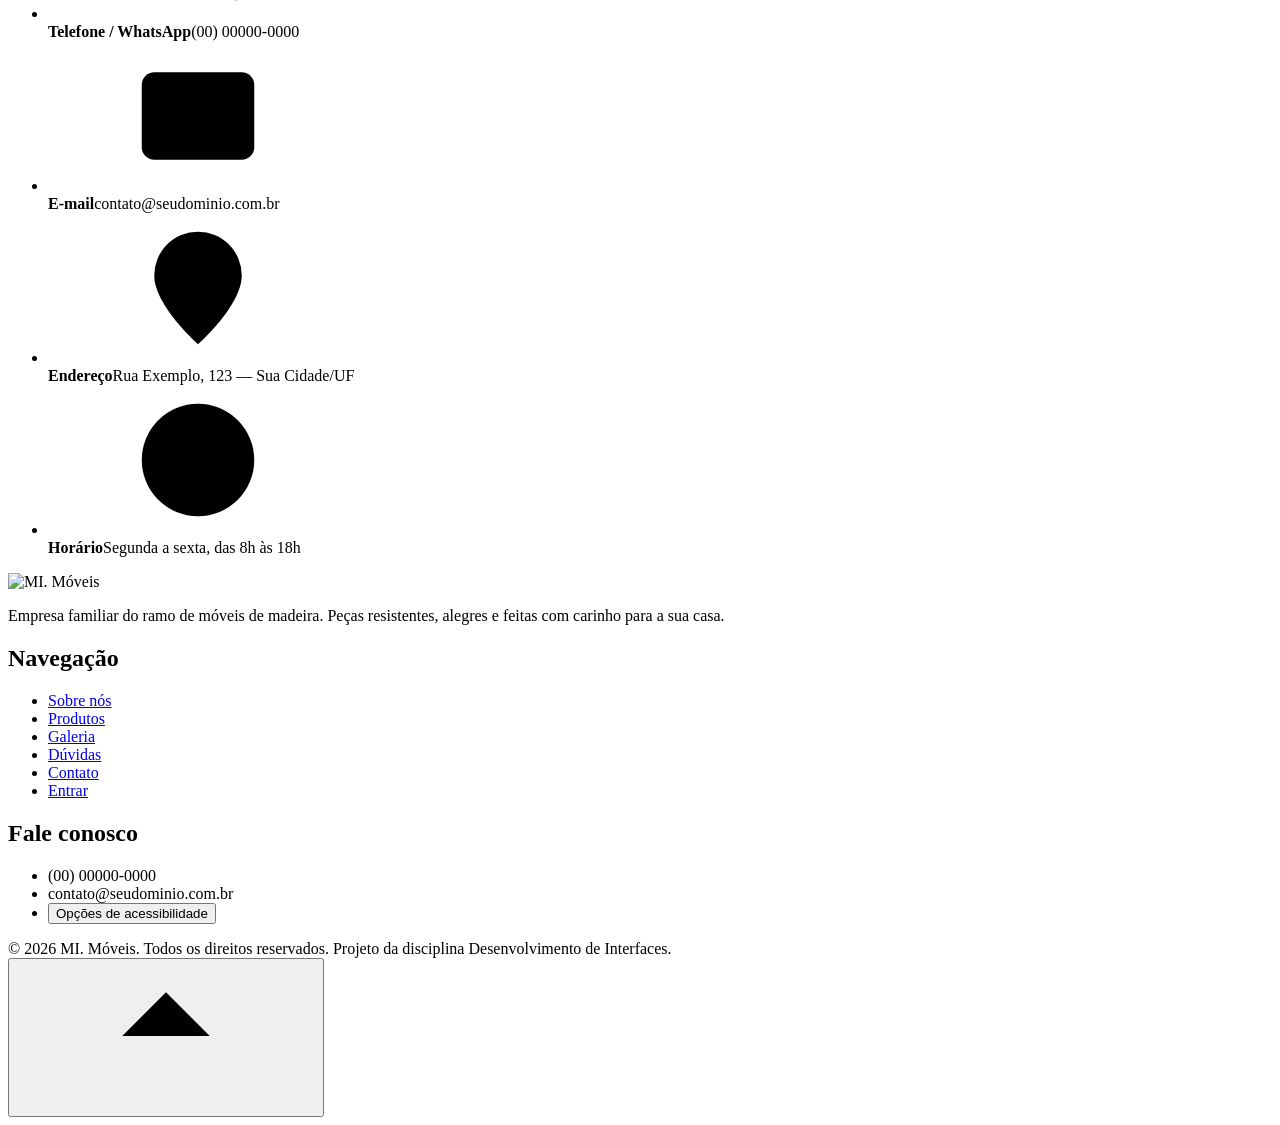
==== commit dd62d274: "Update script and stylesheet paths in index.html" ====
--- a/index.html
+++ b/index.html
@@ -8,9 +8,9 @@
   <meta name="theme-color" content="#FFF8EF">
   <link rel="icon" href="assets/favicon.svg" type="image/svg+xml">
   <!-- aplica tema/tamanho salvos antes de pintar a página (evita "piscar") -->
-  <script src="js/prefs-init.js"></script>
-  <link rel="stylesheet" href="css/style.css">
-  <script src="js/main.js" defer></script>
+ <script src="./pre%20init.js"></script>
+<link rel="stylesheet" href="./estilo.css">
+<script src="./main.js" defer></script>
 </head>
 <body>
   <svg xmlns="http://www.w3.org/2000/svg" style="display:none" aria-hidden="true" focusable="false">
@@ -470,4 +470,4 @@
 
   <button type="button" class="icon-btn to-top" aria-label="Voltar ao topo"><svg class="icon " aria-hidden="true"><use href="#i-up"/></svg></button>
 </body>
-</html>+</html>
